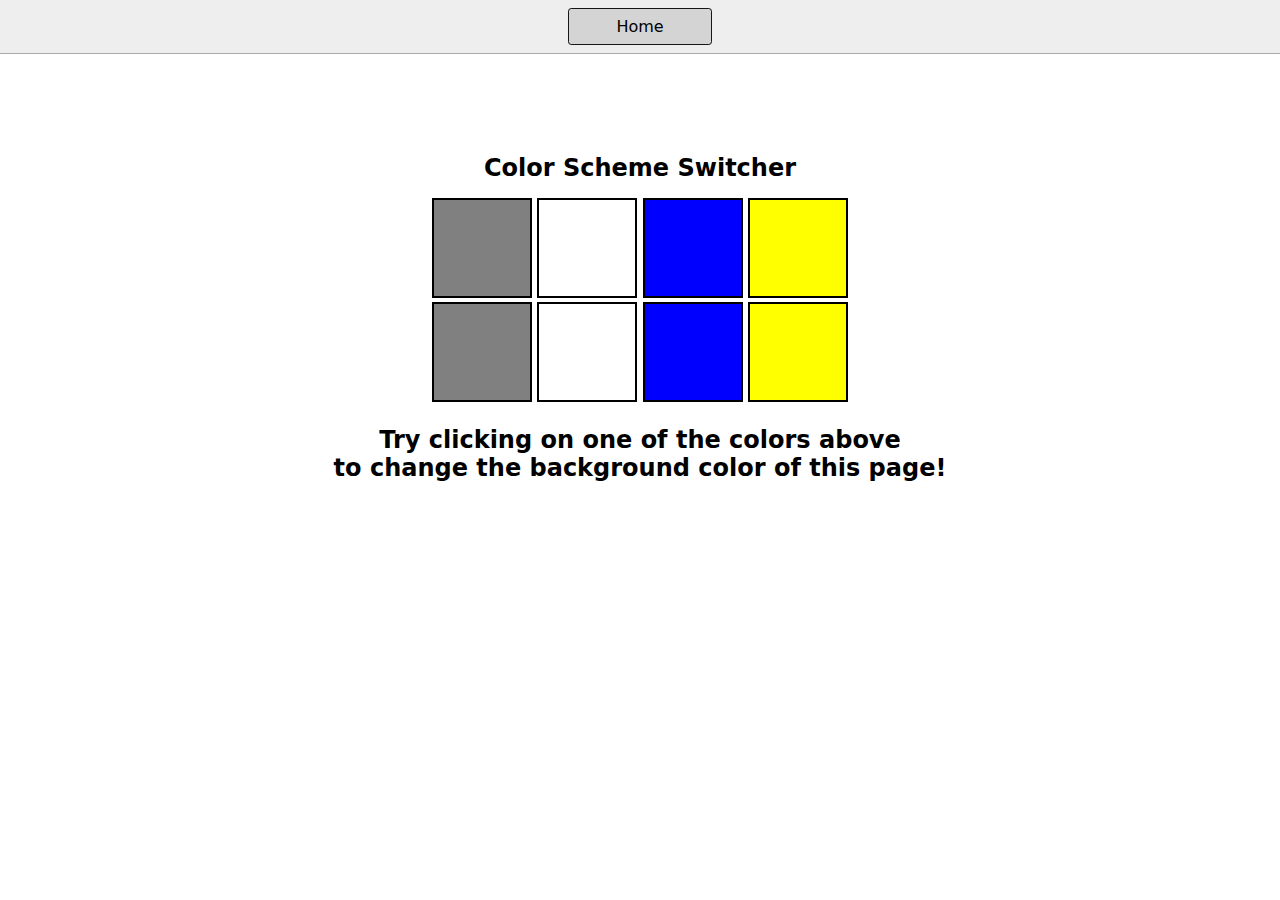
==== Practice Projects/1-colorChanger/index.html @ 4497ee32 "JS Project Practice question" ====
<!DOCTYPE html>
<html lang="en">
  <head>
    <meta charset="UTF-8" />
    <meta name="viewport" content="width=device-width, initial-scale=1.0" />
    <meta http-equiv="X-UA-Compatible" content="ie=edge" />
    <link rel="stylesheet" href="style.css" />
    <link rel="stylesheet" href="../styles.css" />
    <title>JavaScript Background Color Switcher</title>
  </head>
  <body>
    <nav>
      <a href="/" aria-current="page">Home</a>
      
    </nav>
    <div class="canvas">
     
      <h1>Color Scheme Switcher</h1>
      <span class="button" id="grey" onclick="changeColor(this.id)"></span>
      <span class="button" id="white" onclick="changeColor(this.id)"></span>
      <span class="button" id="blue" onclick="changeColor(this.id)"></span>
      <span class="button" id="yellow" onclick="changeColor(this.id)"></span>
      
      <br>
      <span class="button" id="grey"></span>
      <span class="button" id="white"></span>
      <span class="button" id="blue"></span>
      <span class="button" id="yellow"></span>

      <h2>
        Try clicking on one of the colors above
        <span>to change the background color of this page!</span>
      </h2>
    </div>
    <script src="chaiaurcode.js"></script>
  </body>
</html>
---- Practice Projects/1-colorChanger/style.css ----
html {
  margin: 0;
}

span {
  display: block;
}
.canvas {
  margin: 100px auto 100px;
  width: 80%;
  text-align: center;
}

.button {
  width: 100px;
  height: 100px;
  border: solid black 2px;
  display: inline-block;
}

#grey {
  background: grey;
}

#white {
  background: white;
}
#blue {
  background: blue;
}
#yellow {
  background: yellow;
}
---- Practice Projects/styles.css ----
* {
  box-sizing: border-box;
}

body {
  margin: 0;
  font-family: system-ui, sans-serif;
  color: black;
  background-color: white;
}

nav {
  display: flex;
  flex-wrap: wrap;
  align-items: center;
  justify-content: center;
  padding: 0.5rem;
  gap: 0.5rem;
  border-bottom: solid 1px #aaa;
  background-color: #eee;
}

nav a {
  display: inline-block;
  min-width: 9rem;
  padding: 0.5rem;
  border-radius: 0.2rem;
  border: solid 1px rgb(22, 22, 22);
  text-align: center;
  text-decoration: none;
  color: #1b1b1b;
}

nav a[aria-current='page'] {
  color: #000;
  background-color: #d4d4d4;
}

main {
  padding: 1rem;
}

h1 {
  font-weight: bold;
  font-size: 1.5rem;
}

.projects {
  display: flex;
  flex-direction: column;
}

.project-link {
  background-color: #fff;
  padding: 10px 30px;
  border-radius: 8px;
  color: #212121;
  text-decoration: none;
  border: 2px solid #212121;
  margin-top: 5px;
}
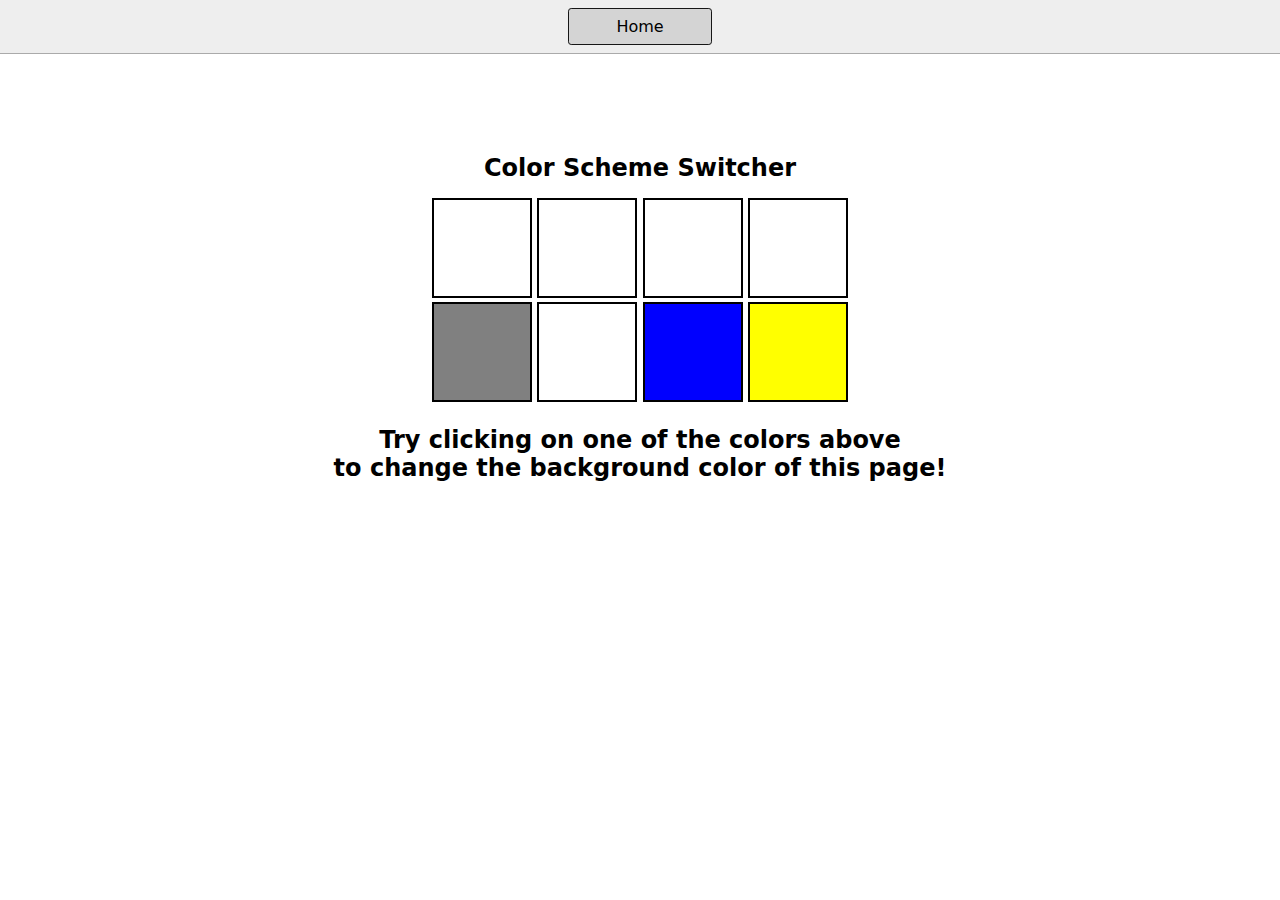
==== commit aad71435: "Update index.html" ====
--- a/Practice Projects/1-colorChanger/index.html
+++ b/Practice Projects/1-colorChanger/index.html
@@ -16,14 +16,14 @@
     <div class="canvas">
      
       <h1>Color Scheme Switcher</h1>
-      <span class="button" id="grey" onclick="changeColor(this.id)"></span>
-      <span class="button" id="white" onclick="changeColor(this.id)"></span>
-      <span class="button" id="blue" onclick="changeColor(this.id)"></span>
-      <span class="button" id="yellow" onclick="changeColor(this.id)"></span>
+      <span class="button" id="red" onclick="changeColor(this.id)"></span>
+      <span class="button" id="aliceblue" onclick="changeColor(this.id)"></span>
+      <span class="button" id="lightblue" onclick="changeColor(this.id)"></span>
+      <span class="button" id="green" onclick="changeColor(this.id)"></span>
       
       <br>
       <span class="button" id="grey"></span>
-      <span class="button" id="white"></span>
+      <span class="button" id="mint"></span>
       <span class="button" id="blue"></span>
       <span class="button" id="yellow"></span>
 
@@ -32,6 +32,6 @@
         <span>to change the background color of this page!</span>
       </h2>
     </div>
-    <script src="chaiaurcode.js"></script>
+    <script src="index.js"></script>
   </body>
 </html>
